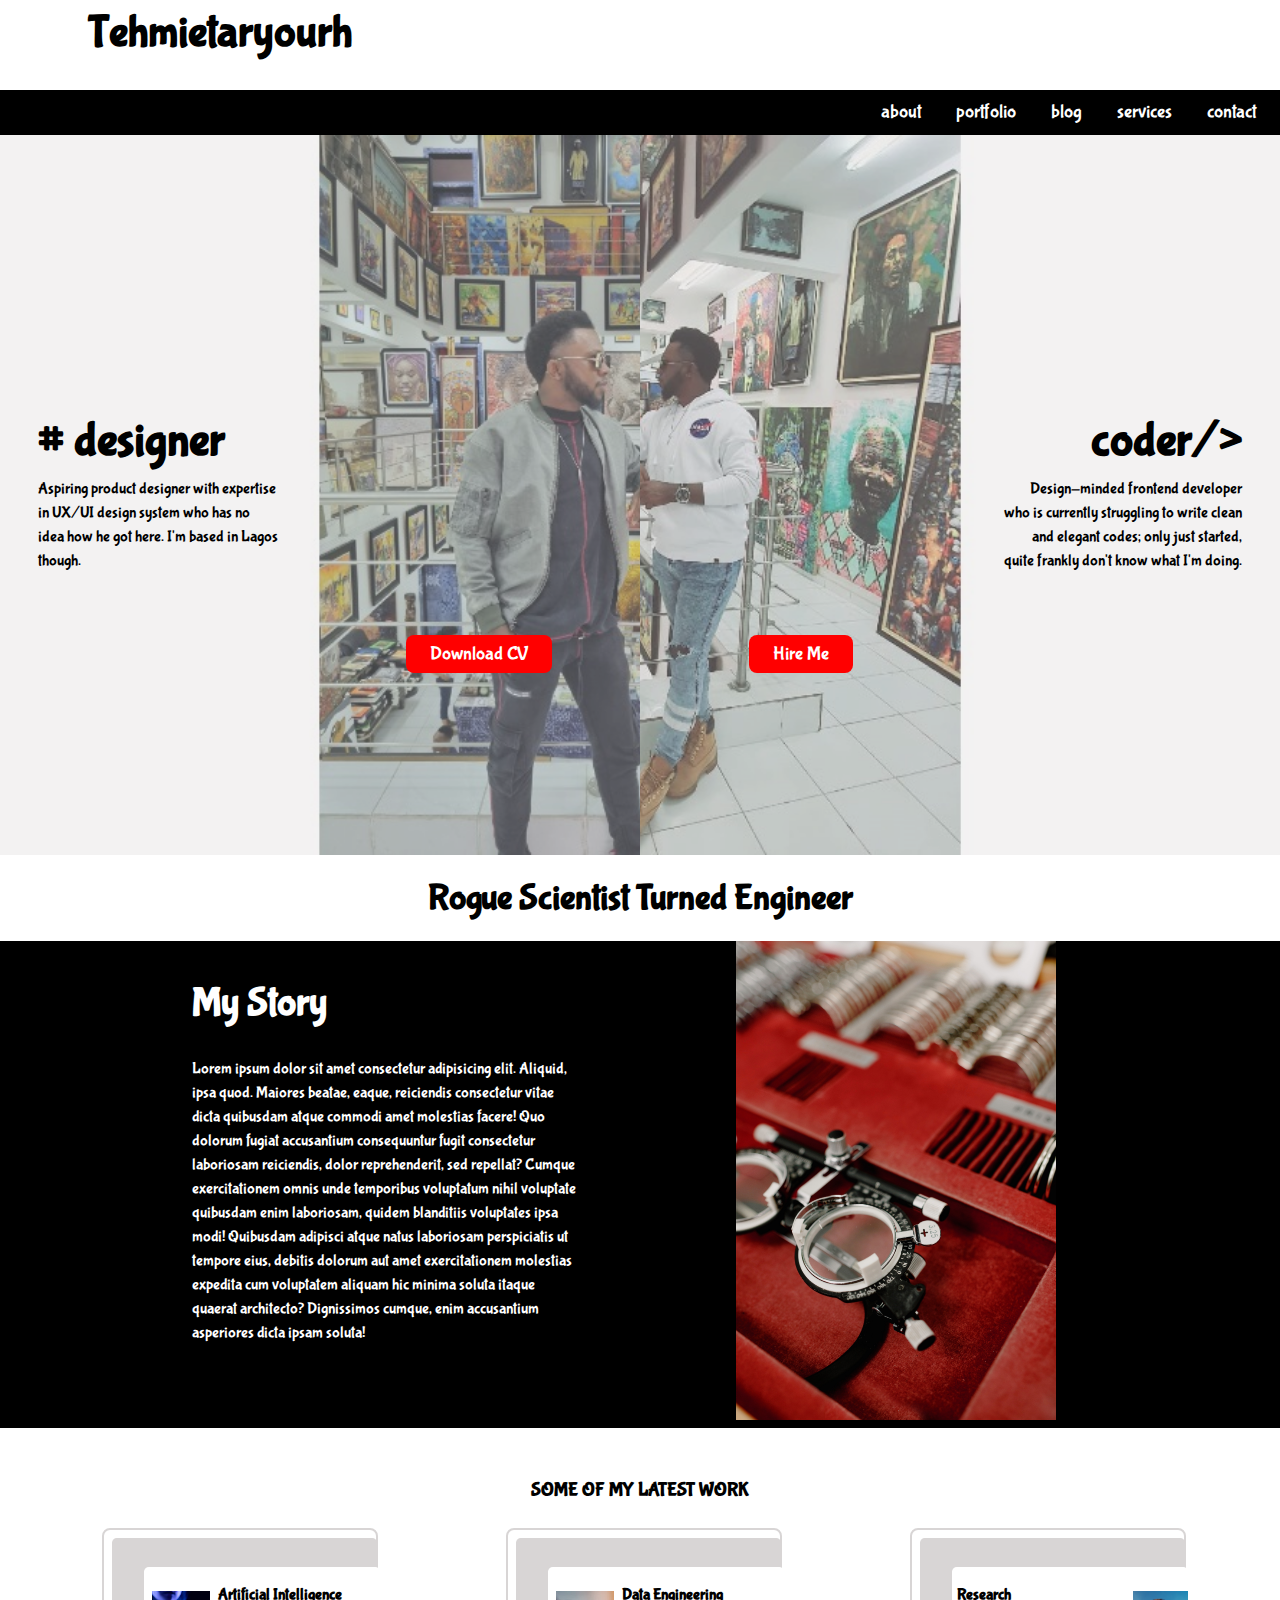
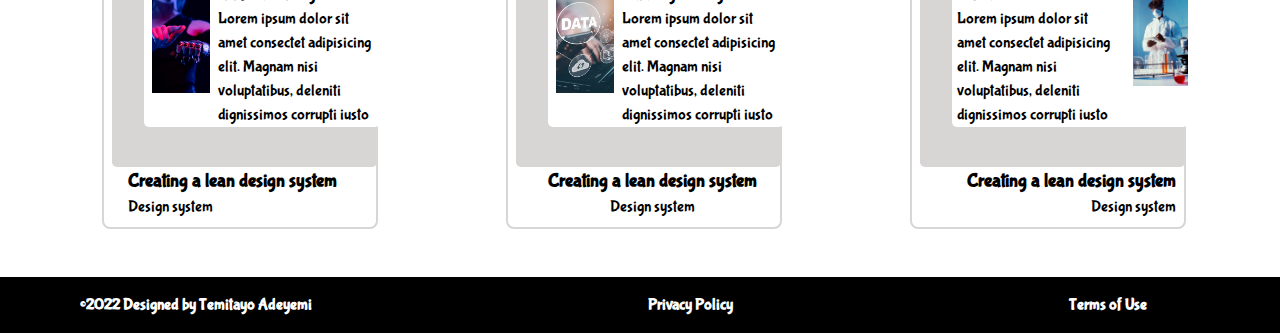
==== index.html @ a4dc2e0b "initial commit" ====
<!DOCTYPE html>
<html lang="en">
  <head>
    <meta charset="UTF-8" />
    <meta http-equiv="X-UA-Compatible" content="IE=edge" />
    <meta name="viewport" content="width=device-width, initial-scale=1.0" />
    <title>Tehmietaryourh</title>
    <!-- favicon -->
    <link
      rel="shortcut icon"
      href="assets/images/Favicon.jpg"
      type="image/x-icon"
    />

    <!-- custom css -->
    <link rel="stylesheet" href="/assets/css/style.css" />
  </head>
  <body>
    <!-- logo section -->
    <section id="logo">
      <div class="hawk">
        <a href="index.html"
          ><img src="/assets/images/Favicon.JPG" alt=""
        /></a>
      </div>

      <div class="logo-name">
        <h1><a href="index.html">Tehmietaryourh</a></h1>
      </div>

      <!-- social media section  -->
      <div class="all">
        <a href="https://twitter.com/Tehmietaryourh" class="smt" target="_blank"
          ><ion-icon name="logo-twitter"></ion-icon
        ></a>

        <a
          href="https://web.facebook.com/adeyemi.temitayo.9"
          class="smf"
          target="_blank"
        >
          <ion-icon name="logo-facebook"></ion-icon
        ></a>

        <a
          href="https://www.instagram.com/tehmietaryourh/"
          class="smi"
          target="_blank"
          ><ion-icon name="logo-instagram" class="ig"></ion-icon
        ></a>

        <a
          href="https://www.youtube.com/channel/UCkXcMp_VG7xFpF2jUQhkn5w"
          class="smy"
          target="_blank"
          ><ion-icon name="logo-youtube"></ion-icon
        ></a>

        <a
          href="https://www.linkedin.com/in/temitayo-adeyemi-bs-msc-1a5087137/"
          class="sml"
          target="_blank"
          ><ion-icon name="logo-linkedin"></ion-icon
        ></a>
      </div>
    </section>

    <!-- navbar -->
    <nav id="navbar">
      <div>
        <ul>
          <li><a href="about.html" class="btn">about</a></li>
          <li><a href="portfolio.html" class="btn">portfolio</a></li>
          <li><a href="blog.html" class="btn">blog</a></li>
          <li><a href="services.html" class="btn">services</a></li>
          <li><a href="contact.html" class="btn">contact</a></li>
        </ul>
      </div>
    </nav>

    <!-- Index Banner Display -->
    <section id="banner">
      <div class="bannerl">
        <div class="bg-left"></div>
        <div class="statementl">
          <a href="/assets/images/Temitayo Adeyemi - CV.pdf" download="" class="btn">Download CV</a>
        </div>
        <div class="bannerl-content">
          <h1 class="designer">
            <a href="about.html" class="btn"> # designer </a>
          </h1>
          <p class="designer-paragraph">
            Aspiring product designer with expertise in UX/UI design system who
            has no idea how he got here. I'm based in Lagos though.
          </p>
        </div>
      </div>

      <div class="bannerr">
        <div class="bg-right"></div>
        <div class="statementr">
          <a href="/contact.html" class="btn">Hire Me</a>
        </div>
        <div class="bannerr-content">
          <h1 class="coder">
            <a href="portfolio.html" class="btn"> coder/> </a>
          </h1>
          <p class="coder-paragraph">
            Design-minded frontend developer who is currently struggling to write clean and
            elegant codes; only just started, quite frankly don't know what I'm
            doing.
          </p>
        </div>
      </div>
    </section>

    <!-- Rogue Scientist -->
    <section id="rogue">
      <h2>
        Rogue Scientist Turned Engineer
      </h2>
    </section>

    <!-- My Story  -->
    <section id="my-story">
      <div class="story-text">
        <h2>My Story</h2>
        <br />
        <p>
          Lorem ipsum dolor sit amet consectetur adipisicing elit. Aliquid, ipsa
          quod. Maiores beatae, eaque, reiciendis consectetur vitae dicta
          quibusdam atque commodi amet molestias facere! Quo dolorum fugiat
          accusantium consequuntur fugit consectetur laboriosam reiciendis,
          dolor reprehenderit, sed repellat? Cumque exercitationem omnis unde
          temporibus voluptatum nihil voluptate quibusdam enim laboriosam,
          quidem blanditiis voluptates ipsa modi! Quibusdam adipisci atque natus
          laboriosam perspiciatis ut tempore eius, debitis dolorum aut amet
          exercitationem molestias expedita cum voluptatem aliquam hic minima
          soluta itaque quaerat architecto? Dignissimos cumque, enim accusantium
          asperiores dicta ipsam soluta!
        </p>
      </div>
      <div class="story-lens">
        <img src="/assets/images/The lens.jpg" alt="" />
      </div>
    </section>
    <br /><br />

    <!-- some of my latest works -->
    <section id="heading-w"> <h3>SOME OF MY LATEST WORK</h3>
    </section>
    <br>

    <section id="latest-works">
      <div class="worksl">
       <div class="cardl"> 
        <div class="card-insidel">
            <div class="card-imgl">
              <img src="/assets/images/AI-L.jpg" alt="" />
            </div>
            <div class="card-textl">
              <h4>Artificial Intelligence</h4>
              <p>
                Lorem ipsum dolor sit amet consectet adipisicing elit. Magnam
                nisi voluptatibus, deleniti dignissimos corrupti iusto
              </p>
            </div>
          </div>
        </div>
         <div class="bottom-textl">
          <h3>Creating a lean design system</h3>
          <p>Design system</p>
        </div>
       </div>
      </div>

      <div class="worksc">
       <div class="cardc"> 
        <div class="card-insidec">
            <div class="card-imgc">
              <img src="/assets/images/Data Engineering.jpg" alt="" />
            </div>
            <div class="card-textc">
              <h4>Data Engineering</h4>
              <p>
                Lorem ipsum dolor sit amet consectet adipisicing elit. Magnam
                nisi voluptatibus, deleniti dignissimos corrupti iusto
              </p>
            </div>
          </div>
        </div>
         <div class="bottom-textc">
          <h3>Creating a lean design system</h3>
          <p>Design system</p>
        </div>
       </div>
      </div>

      <div class="worksr">
       <div class="cardr"> 
        <div class="card-insider">
            <div class="card-textr">
              <h4>Research</h4>
              <p>
                Lorem ipsum dolor sit amet consectet adipisicing elit. Magnam
                nisi voluptatibus, deleniti dignissimos corrupti iusto
              </p>
            </div>
            <div class="card-imgr">
              <img src="/assets/images/Research.jpg" alt="" />
            </div>
          </div>
        </div>
         <div class="bottom-textr">
          <h3>Creating a lean design system</h3>
          <p>Design system</p>
        </div>
       </div>
      </div>
    </section>

    <section id="recent-projects">

    </section>

    <!-- footer section -->
    <section id="copyright">
      <div class="name">
        <h5>&copy;2022 Designed by Temitayo Adeyemi</h5>
      </div>
      <div class="privacy">
        <h5>Privacy Policy</h5>
      </div>
      <div class="terms">
        <h5>Terms of Use</h5>
      </div>
    </section>

    <script
      type="module"
      src="https://unpkg.com/ionicons@5.5.2/dist/ionicons/ionicons.esm.js"
    ></script>
    <script
      nomodule
      src="https://unpkg.com/ionicons@5.5.2/dist/ionicons/ionicons.js"
    ></script>
  </body>
</html>
---- assets/css/style.css ----
@import url('https://fonts.googleapis.com/css2?family=Bubblegum+Sans&display=swap');

*{
    margin: 0;
    font-family: 'Bubblegum Sans', cursive;
    line-height: 1.5;
    text-decoration: none;
    list-style: none;
}
img{
    width: 100%;
}
:root{
    --main-color :#000000;
    --primary-color:#ffffff;
    --secondary-color: #d8d5d5;
}

/* logo section  */
#logo{
    display: flex;
    /* border: 2px solid red; */
    width: 20%;
    height: 10vh;
    /* gap: 1rem; */
}

#logo .hawk a{
    color: var(--main-color);
    /* border: 2px solid red; */
    font-size: 4rem;
    width: 100%;
}
#logo .hawk a>img{
    margin-bottom: 0.5rem;
    padding-left: 2rem;
    padding-right: 1rem;
    /* border: 2px solid red; */
}
#logo .logo-name h1 a{
    color: var(--main-color);
    font-size: 2.8rem;
    padding-left: 2.5rem;
    /* border: 2px solid red; */
}

/* social media section  */
#logo .all{
    /* border: 2px solid red; */
    padding-top: 0rem;
    display: flex;
    margin-left: 40rem;
}

#logo .all a{
    color: var(--main-color);
    font-size: 2.5rem;
    padding-left: 1rem;
    padding-top: .5rem;
}
    
#logo .hawk h1 a{
    color: var(--main-color);
    font-size: 4rem;
}

/* social media logos */

#logo .all .smt:hover{
    background-color:var(--primary-color);
    color: #0a9aca;
    opacity: 100%;
}
#logo .all .smf:hover{
    background-color:var(--primary-color);
    color: #3434ec;
    opacity: 100%;
}
#logo .all .smi:hover{
    background-color:var(--primary-color);
    opacity: 100%;
}
#logo .all .ig:hover{
background: rgb(97,63,251);
background: linear-gradient(185deg, rgba(97,63,251,1) 9%, rgba(180,82,142,1) 50%, rgba(241,252,70,1) 100%);
border-radius: .6rem;
}
#logo .all .smy:hover{
    background-color:var(--primary-color);
    color: #d61b1b;
    opacity: 100%;
}
#logo .all .sml:hover{
    background-color:var(--primary-color);
    color:#064772;
    opacity: 100%;
}

/* navbar */
#navbar{
    background-color: var(--main-color);
}

#navbar .btn:hover{
    background-color: var(--primary-color);
    color: var(--main-color);
    opacity: 100%;
    padding: 0.5rem;
}

#navbar div{
    text-align: right;
    padding: 0.5rem;
}
#navbar div ul li{
    display: inline;
}
#navbar div ul li a{
    color: var(--primary-color)
}
#navbar div a>img{
    width: 5%;
}
#navbar div ul li{
    padding: 1rem;
    font-size: 1.2rem;
}

/* Index Banner Display */
#banner{
    display: flex;
    /* border: 2px solid red; */
}

/* banner left section  */
#banner .bannerl{
   background: url(/assets/images/Designer.jpg);
   height: 80vh;
   width: 50%;
   background-position: center center;
   background-repeat: no-repeat;
   background-size: cover;
}

/* left banner  */
#banner .bg-left{
    height: 100%;
    background: var(--secondary-color);
    opacity: 30%;
    position: relative;
}
#banner .bannerl-content{
    position: absolute;
    top: 45%;
    left: 3%;
    width: 25%;
    text-align:left;
}

#banner .bannerl .statementl{
    /* background: red; */
    font-size: 2rem;
    position: absolute;
    bottom: 25%;
    margin-left: 17%;
    padding-left: 11%;
}
#banner .bannerl .statementl a{
    background-color: red;
    border-radius: 0.5rem;
    font-size: 1.2rem;
    padding: 0.5rem 1.5rem;
    color: var(--primary-color);
    margin-left: 3rem;
}
#banner .bannerl .statementl .btn:hover{
    background-color: var(--primary-color);
    color: var(--main-color);
    opacity: 80%;
}

#banner .bannerr .statementr{
    /* background: red; */
    font-size: 2rem;
    position: absolute;
    bottom: 25%;
    margin-right: 20%;
    padding-left: 1%;
}
#banner .bannerr .statementr a{
    background-color: red;
    border-radius: 0.5rem;
    font-size: 1.2rem;
    padding: 0.5rem 1.5rem;
    color: var(--primary-color);
    margin-left: 6rem;
}
#banner .bannerr .statementr .btn:hover{
    background-color: var(--primary-color);
    color: var(--main-color);
    opacity: 80%;
}

#banner .bannerl-content .designer{
    font-size: 3rem;
}

#banner .bannerl-content .designer .btn:hover{
    color: #d61b1b;
}
#banner .bannerl-content .designer-paragraph{
    font-size: 1rem;
    padding-right: 5rem;
    /* border: 2px solid red; */
}

/* designer and coder links */
#banner .bannerl .bannerl-content .designer a{
    color: var(--main-color);
}
#banner .bannerr .bannerr-content .coder a{
    color: var(--main-color);

}

/* banner right section  */
#banner .bannerr{
    background: url(/assets/images/Coder.jpg);
    height: 80vh;
    width: 50%;
    background-position: center center;
    background-repeat: no-repeat;
    background-size: cover;
}

/* right bannerr  */

#banner .bannerr .bg-right{
    height: 100%;
    background:var(--secondary-color);
    opacity: 30%;
    position: relative;
} 
#banner .bannerr .bannerr-content{
    position: absolute;
    top: 45%;
    right: 3%;
    width: 25%;
    text-align:right;
}
#banner .bannerr-content .coder{
    font-size: 3rem;
}
#banner .bannerr-content .coder .btn:hover{
    color: #d61b1b;
}
#banner .bannerr-content .coder-paragraph{
    font-size: 1rem;
    padding-left: 5rem;
}


/* Rogue Scientist */
#rogue{
    text-align: center;
    font-size: 1.5rem;
    margin-top: 1rem;
    /* border: 2px solid red; */
}

/* My Story */
#my-story{
    display: flex;
    gap: 10rem; margin-top: 1rem;
    background-color: var(--main-color);
    /* border: 2px solid red; */
}

#my-story .story-text{
    color: var(--primary-color);
    /* border: 2px solid red; */
    width: 30%;
    margin-left: 12rem;
    margin-top: 2rem;
}
#my-story .story-text h2{
    font-size: 2.5rem;
}

#my-story .story-lens{
width: 25%;
/* border: 2px solid red; */
}

/* some of my latest work  */
#heading-w{
    text-align: center;
}

/* latest works left  */

#latest-works{
    /* border: 2px solid red; */
    display: flex;
} 
#latest-works .worksl{
    background-color: var(--primary-color);
    border: var(--secondary-color);
    border-radius: 0.5rem;
    border: 2px solid var(--secondary-color);
    width: 20%;
    padding: 0.5rem;
    margin-left: 8%;
}
#latest-works .worksl .cardl{
    background-color: var(--secondary-color);
    /* border: 2px solid red; */
    padding-top: 1.8rem;
    width: 97%;
    border-radius: 0.3rem;
    height: 12.5rem;
    padding-left: 1rem;
    /* position: relative; */
    /* margin-left: 2rem; */
}

#latest-works .worksl .cardl .card-insidel {
    /* position:absolute; */
    /* border: 2px solid red; */
    display: flex;
    gap: 0.5rem;
    width: 95%;
    margin-left: 1rem;
    padding-top: 1rem;
    border-radius: 0.3rem;
    background-color: var(--primary-color)
}

#latest-works .worksl .cardl .card-insidel .card-imgl{
    /* border: 2px solid red; */
    width: 100%;
    margin-left: 0.5rem;
}
#latest-works .worksl .cardl .card-insidel img{
    width: 100%;
    /* border: 2px solid red; */
    margin-top: 0.5rem;
}
#latest-works .worksl .bottom-textl{
    margin-left: 1rem;
}


/* latest works center  */
#latest-works .worksc{
    background-color: var(--primary-color);
    border: var(--secondary-color);
    border-radius: 0.5rem;
    border: 2px solid var(--secondary-color);
    width: 20%;
    padding: 0.5rem;
    margin-left: 10%;
}
#latest-works .worksc .cardc{
    background-color: var(--secondary-color);
    /* border: 2px solid red; */
    padding-top: 1.8rem;
    width: 97%;
    border-radius: 0.3rem;
    height: 12.5rem;
    padding-left: 1rem;
}

#latest-works .worksc .cardc .card-insidec {
    /* border: 2px solid red; */
    display: flex;
    gap: 0.5rem;
    width: 95%;
    margin-left: 1rem;
    padding-top: 1rem;
    border-radius: 0.3rem;
    background-color: var(--primary-color)
}

#latest-works .worksc .cardc .card-insidec .card-imgc{
    /* border: 2px solid red; */
    width: 100%;
    margin-left: 0.5rem;
}
#latest-works .worksc .cardc .card-insidec img{
    width: 100%;
    /* border: 2px solid red; */
    margin-top: 0.5rem;
}
#latest-works .worksc .bottom-textc{
    margin-left: 1rem;
    text-align: center;
}

/* latest works right  */
#latest-works .worksr{
    background-color: var(--primary-color);
    border: var(--secondary-color);
    border-radius: 0.5rem;
    border: 2px solid var(--secondary-color);
    width: 20%;
    padding: 0.5rem;
    margin-left: 10%;
}
#latest-works .worksr .cardr{
    background-color: var(--secondary-color);
    /* border: 2px solid red; */
    padding-top: 1.8rem;
    width: 97%;
    border-radius: 0.3rem;
    height: 12.5rem;
    padding-left: 1rem;
}

#latest-works .worksr .cardr .card-insider {
    /* border: 2px solid red; */
    display: flex;
    gap: 0.5rem;
    width: 93%;
    margin-left: 1rem;
    padding-top: 1rem;
    border-radius: 0.3rem;
    background-color: var(--primary-color)
}

#latest-works .worksr .cardr .card-insider .card-imgr{
    /* border: 2px solid red; */
    width: 100%;
    margin-left: 0.5rem;
}
#latest-works .worksr .cardr .card-insider{
    padding-left: 0.3rem;
}
#latest-works .worksr .cardr .card-insider img{
    width: 100%;
    /* border: 2px solid red; */
    margin-top: 0.5rem;
}
#latest-works .worksr .bottom-textr{
    margin-left: 1rem;
    text-align: right;
}

/* About me */

#about-me{
    background-color:var(--secondary-color);
    display: flex;
    gap: 5rem;
    /* border: 2px solid red; */
 }
 #about-me .about-contents {
    width: 40%;
    /* border: 2px solid red; */
    height: 50vh;
    margin: auto;
    padding-left: 20%;
    padding-top:10%;
}
#about-me .my-picture img{
    width: 70%;
 }

 #about-me .about-contents .text h2{
    font-size: 3rem;
    margin-bottom: 2rem;
 }

/* featured events */
#featured{
    display: inline;
    margin: 2rem;
    /* border: 2px solid red; */
}
#featured .texts{
    /* border: 2px solid red; */
    margin-left: 6%;

}
#featured .featured-images{
    width: 10%;
    /* border: 2px solid red; */
    display: flex;
    gap: 1rem;
    margin-left: 5rem;
}
#featured .featured-p{
    /* border: 2px solid red; */
    margin-left: 6%;
}

 /* what i do  */
 #my-jobs{
    /* border: 2px solid red; */
    display: flex;
    background-color: var(--main-color);
    color: var(--primary-color);
    text-align: left;
    gap: 5rem;
 }
 #my-jobs .part-designer{
    /* border: 2px solid red; */
    margin-left: 5rem;
    /* border: 2px solid red; */
    height: 50%;
    width: 40%;
    padding-top: 5rem;
 }
  #my-jobs .part-designer h2{
    text-align: center;
    font-size: 2.5rem;
  }

 #my-jobs .battery a{
    /* border: 2px solid red; */
    color: var(--primary-color);
    font-size: 15rem;
    padding-top: 2rem;
 }

 #my-jobs .part-coder{
    /* border: 2px solid red; */
    height: 50%;
    width: 40%;
    /* border: 2px solid red; */
    padding-top: 5rem;
 }
 #my-jobs .part-coder h2{
    text-align: center;
    font-size: 2.5rem;
 }

  /* Random facts section*/
  #random-facts{
    /* border: 2px solid red; */
    display: flex;
    gap: 5rem;
    width: 80%;
    padding-left: 15%;
    
  }
  #random-facts .picture{
    width: 40%;
  }
  #random-facts .text{
    /* border: 2px solid red; */
    padding-top: 10rem;
  }
  #random-facts .text h2{
    font-size: 3rem;
    text-align: center;
  }
  #random-facts .text ul{
    font-size: 1.5rem;
  }

 
 /* portfolio first section  */

 #portfolio{
    display: flex;
    margin-top: 2rem;
    /* border: 2px solid red; */
 }

 #portfolio .portfolio-text{
    /* border: 2px solid red; */
    width: 26%;
    margin-top: 4rem;
    margin-left: 18%;
 }
 #portfolio .portfolio-text h2{
    font-size: 3rem;
 }
 #portfolio .portfolio-text h4{
    font-size: 1.2rem;
 }
 #portfolio .portfolio-text p{
    width: 80%;
 }
 #portfolio .picture{
    /* border: 2px solid red; */
    width: 40%;
 }

 /* portfolio important projects */

 #important-projects{
    background-color: var(--main-color);
 }

 #important-projects p{
    color: var(--main-color);
 }
























 /* Blog */
 .blog{
    text-align: center;
    font-size: 8rem;
    padding-top: 15rem;
 }

/* services */
.services{
    text-align: center;
    font-size: 8rem;
    padding-top: 15rem;
}

 /* contact section*/
 #contact-page{
    background-color: var(--secondary-color);
    /* border: 2px solid red; */
 }

 .contact-contents{
    display: flex;
    align-items: center;
    gap: 4rem;
 }
.contact-contents .contact-picture img{
    width: 55%;
    padding-left: 10rem;
}
.contact-contents .contact-text{
    margin-left: 15rem;
    /* border: 2px solid red; */
    width: 40%;
}
.contact-contents .contact-text h2{
    font-size: 4rem;
}
.contact-contents .contact-text p{
    width: 60%;
    font-size: 1.2rem;
}

/* social-media contact section  */
.contact-contents .contact-text .social-media a{
    color: var(--main-color);
    font-size: 3rem;
    /* border: 2px solid red; */
}

.contact-contents .contact-text .social-media .smt:hover{
    background-color:var(--secondary-color);
    color: #0a9aca;
    opacity: 100%;
}
.contact-contents .contact-text .social-media .smf:hover{
    background-color:var(--secondary-color);
    color: #3434ec;
    opacity: 100%;
}
.contact-contents .contact-text .social-media .smi:hover{
    background-color:var(--secondary-color);
    opacity: 100%;
}
#contact-page .ig:hover{
    background: rgb(97,63,251);
    background: linear-gradient(185deg, rgba(97,63,251,1) 9%, rgba(180,82,142,1) 50%, rgba(241,252,70,1) 100%);
    border-radius: .6rem;
}
.contact-contents .contact-text .social-media .smy:hover{
    background-color:var(--secondary-color);
    color: #d61b1b;
    opacity: 100%;
}
.contact-contents .contact-text .social-media .sml:hover{
    background-color:var(--secondary-color);
    color:#064772;
    opacity: 100%;
}


/* contact  form section */
#message-form{
    background-color: var(--main-color);
    padding-bottom: 3rem;
}

#message-form .form-content{
display: flex;
gap: 4rem;
text-align: left;
}

#message-form .label h6{
    color:var(--primary-color);
    font-size: 2rem;
    padding-top: 2rem;
    text-align: left;
    padding-left: 15rem;
   
}
#message-form .form-content .info{
    width: 50%;
    gap: 8rem;
}
#message-form .form-content .textarea{
    width: 50%;
    gap: 8rem;
}

#message-form .form-content .info form input{
    width: 55%;
    margin-left: 15rem;
    margin-top: 1rem;
}

#message-form .form-content .textarea form textarea{
    width: 60%;
    display: block;
    margin-top: 1rem;
}
#message-form .form-content .textarea form button{
    margin-top: 1rem;
    
}

/* footer section  */
#copyright{
    margin-top: 3rem;
    padding-bottom: 1rem;
    display: flex;
    background-color: var(--main-color);
    gap: 20%;
    /* border: 2px solid red; */
    
}
#copyright .name, .privacy, .terms{
    text-align: center;
    padding-left: 5rem;
}
#copyright .name h5, .privacy h5, .terms h5{
    margin-top: 1rem;
    font-size: 1rem;
    color: var(--primary-color);
}
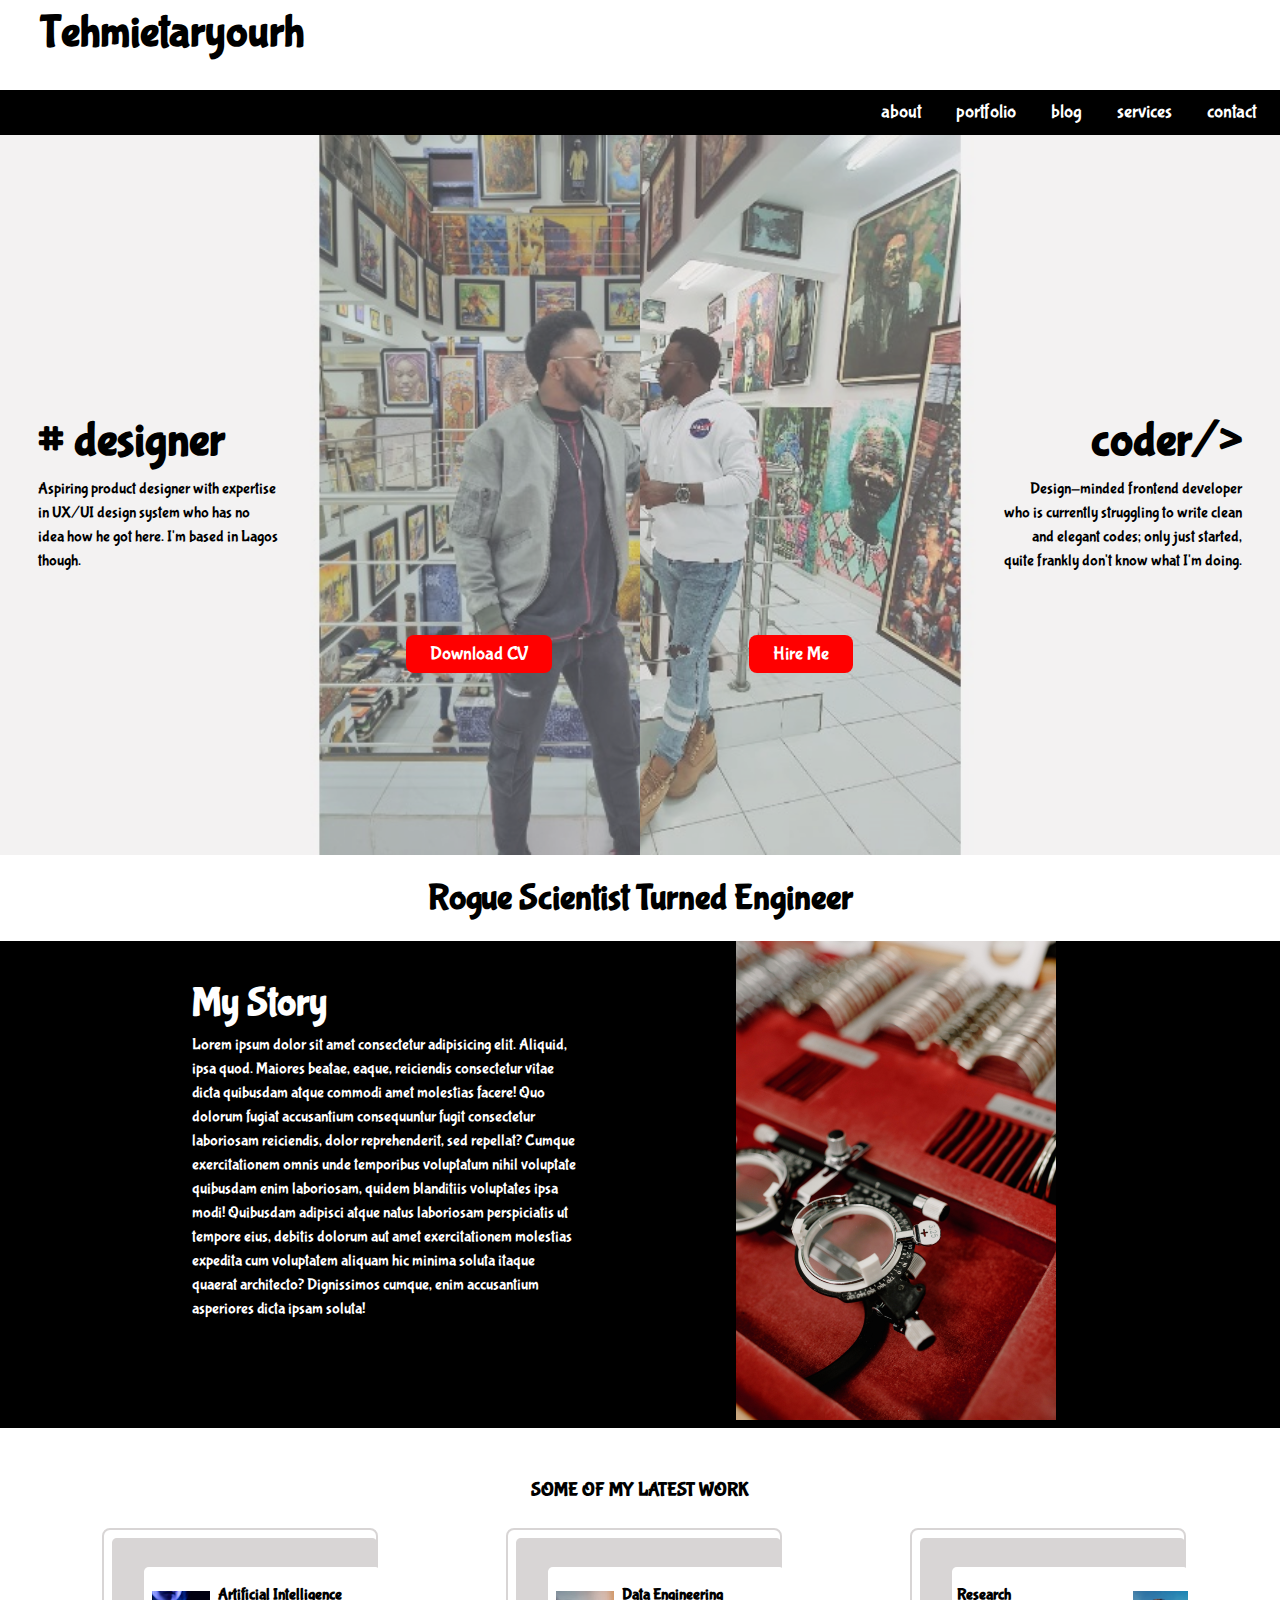
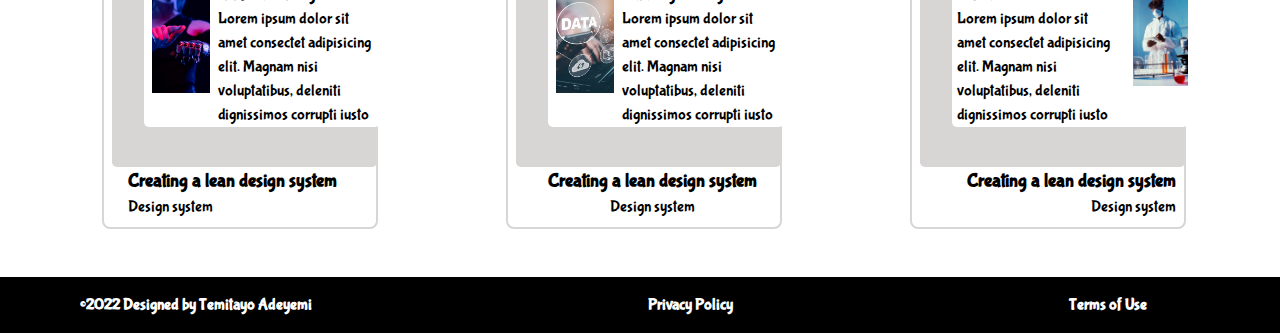
==== commit 99dbe6a1: "initial commit" ====
--- a/index.html
+++ b/index.html
@@ -11,7 +11,8 @@
       href="assets/images/Favicon.jpg"
       type="image/x-icon"
     />
-
+    <!-- aos css  -->
+    <link href="https://unpkg.com/aos@2.3.1/dist/aos.css" rel="stylesheet">
     <!-- custom css -->
     <link rel="stylesheet" href="/assets/css/style.css" />
   </head>
@@ -19,9 +20,7 @@
     <!-- logo section -->
     <section id="logo">
       <div class="hawk">
-        <a href="index.html"
-          ><img src="/assets/images/Favicon.JPG" alt=""
-        /></a>
+        <a href="index.html"></a><img src="/assets/images/Favicon.JPG" alt=""/>
       </div>
 
       <div class="logo-name">
@@ -125,7 +124,6 @@
     <section id="my-story">
       <div class="story-text">
         <h2>My Story</h2>
-        <br />
         <p>
           Lorem ipsum dolor sit amet consectetur adipisicing elit. Aliquid, ipsa
           quod. Maiores beatae, eaque, reiciendis consectetur vitae dicta
@@ -226,7 +224,7 @@
     <!-- footer section -->
     <section id="copyright">
       <div class="name">
-        <h5>&copy;2022 Designed by Temitayo Adeyemi</h5>
+        <h5> &copy;2022 Designed by Temitayo Adeyemi</h5>
       </div>
       <div class="privacy">
         <h5>Privacy Policy</h5>
@@ -236,6 +234,9 @@
       </div>
     </section>
 
+    <!-- AOS script js  -->
+    <script src="https://unpkg.com/aos@2.3.1/dist/aos.js"></script> 
+    <!-- icon script js -->
     <script
       type="module"
       src="https://unpkg.com/ionicons@5.5.2/dist/ionicons/ionicons.esm.js"
--- a/assets/css/style.css
+++ b/assets/css/style.css
@@ -16,6 +16,9 @@
     --secondary-color: #d8d5d5;
 }
 
+
+
+
 /* logo section  */
 #logo{
     display: flex;
@@ -49,7 +52,7 @@
     /* border: 2px solid red; */
     padding-top: 0rem;
     display: flex;
-    margin-left: 40rem;
+    margin-left: 38rem;
 }
 
 #logo .all a{
@@ -482,7 +485,7 @@
     margin-left: 6%;
 
 }
-#featured .featured-images{
+#featured .featured-images {
     width: 10%;
     /* border: 2px solid red; */
     display: flex;
@@ -765,3 +768,415 @@
     font-size: 1rem;
     color: var(--primary-color);
 }
+
+
+/* media query */
+
+/* max width  */
+@media (max-width:420px){
+
+/* logo section  */
+#logo{
+    /* border: 2px solid red; */
+    width: 100%;
+    gap: 1.5rem;
+    height: 7vh;
+}
+#logo .hawk{
+    /* border: 2px solid red; */
+    width: 10%;
+    height: 9vh;
+    padding: 0rem;
+}
+
+#logo .hawk img{
+    /* margin-bottom: 0.5rem; */
+    /* border: 2px solid red; */
+    width: 80%;
+    height: 6.5vh;
+    margin-bottom: 7rem;
+    margin-left: 1rem;
+
+}
+
+#logo .logo-name h1 a{
+    color: var(--main-color);
+    font-size: 1.5rem;
+    padding-left: 0.2rem;
+    /* border: 2px solid red; */
+   
+}
+
+/* social media section  */
+#logo .all{
+    /* border: 2px solid red; */
+    display: flex;
+    margin-left: 2rem;
+}
+
+#logo .all a{
+    color: var(--main-color);
+    font-size: 1.5rem;
+    padding-left: 0.2rem;
+    padding-top: 0.4rem;
+}
+    
+#logo .hawk h1 a{
+    color: var(--main-color);
+    font-size: 4rem;
+}
+
+/* navbar */
+#navbar{
+    background-color: var(--main-color);
+}
+
+#navbar div{
+    /* border: 2px solid red; */
+    padding: 0rem;
+    padding-bottom: 0.2rem;
+}
+
+#navbar div ul li{
+    display: inline; 
+    font-size: 0.8rem;
+    
+}
+#navbar div ul{
+    /* border: 2px solid red; */
+    width: 80%;
+}
+
+#navbar div ul li a{
+    color: var(--primary-color)
+}
+
+
+/* Index Banner Display */
+#banner{
+    display: flex;
+    /* border: 2px solid red; */
+}
+
+/* banner left section  */
+#banner .bannerl{
+   background: url(/assets/images/Designer.jpg);
+   height: 30vh;
+   width: 50%;
+   background-position: center center;
+   background-repeat: no-repeat;
+   background-size: cover;
+}
+
+/* left banner  */
+#banner .bg-left{
+    height: 100%;
+    background: var(--secondary-color);
+    opacity: 30%;
+    position: relative;
+}
+#banner .bannerl-content{
+    position: absolute;
+    top: 15%;
+    left: 3%;
+    width: 25%;
+    text-align:left;
+}
+
+#banner .bannerl .statementl{
+    /* background: red; */
+    font-size: 0.5rem;
+    position: absolute;
+    bottom: 65%;
+    margin-left: 10%;
+    padding-left: 11%;
+}
+#banner .bannerl .statementl a{
+    background-color: red;
+    border-radius: 0.2rem;
+    font-size: 0.5rem;
+    padding: 0.2rem 0.5rem;
+    color: var(--primary-color);
+    margin-left: 3rem;
+}
+#banner .bannerl .statementl .btn:hover{
+    background-color: var(--primary-color);
+    color: var(--main-color);
+    opacity: 80%;
+}
+
+#banner .bannerr .statementr{
+    /* background: red; */
+    font-size: 2rem;
+    position: absolute;
+    bottom: 62.5%;
+    margin-right: 20%;
+    padding-left: 1%;
+}
+#banner .bannerr .statementr a{
+    background-color: red;
+    border-radius: 0.2rem;
+    font-size: 0.5rem;
+    padding: 0.2rem 0.5rem;
+    color: var(--primary-color);
+    margin-left: 1rem;
+}
+#banner .bannerr .statementr .btn:hover{
+    background-color: var(--primary-color);
+    color: var(--main-color);
+    opacity: 80%;
+}
+
+#banner .bannerl-content .designer{
+    font-size: 1rem;
+}
+
+#banner .bannerl-content .designer .btn:hover{
+    color: #d61b1b;
+}
+#banner .bannerl-content .designer-paragraph{
+    font-size: 0.4rem;
+    padding-right: 1.2rem;
+    /* border: 2px solid red; */
+}
+
+/* designer and coder links */
+#banner .bannerl .bannerl-content .designer a{
+    color: var(--main-color);
+}
+#banner .bannerr .bannerr-content .coder a{
+    color: var(--main-color);
+
+}
+
+/* banner right section  */
+#banner .bannerr{
+    background: url(/assets/images/Coder.jpg);
+    height: 30vh;
+    width: 50%;
+    background-position: center center;
+    background-repeat: no-repeat;
+    background-size: cover;
+}
+
+/* right bannerr  */
+
+#banner .bannerr .bg-right{
+    height: 100%;
+    background:var(--secondary-color);
+    opacity: 30%;
+    position: relative;
+} 
+#banner .bannerr .bannerr-content{
+    position: absolute;
+    top: 15%;
+    right: 3%;
+    width: 25%;
+    text-align:right;
+}
+#banner .bannerr-content .coder{
+    font-size: 1rem;
+}
+#banner .bannerr-content .coder .btn:hover{
+    color: #d61b1b;
+}
+#banner .bannerr-content .coder-paragraph{
+    font-size: 0.4rem;
+    padding-left: 2rem;
+}
+
+
+/* Rogue Scientist */
+#rogue{
+    text-align: center;
+    font-size: 0.7rem;
+    /* border: 2px solid red; */
+    margin-top: 0rem;
+    margin-bottom: 0rem;
+}
+
+/* My Story */
+#my-story{
+    display: flex;
+    gap: 1rem; margin-top: 1rem;
+    background-color: var(--main-color);
+    height: 50vh;
+    margin-top: 0rem;
+    /* border: 2px solid red; */
+}
+
+#my-story .story-text{
+    color: var(--primary-color);
+    /* border: 2px solid red; */
+    width: 30%;
+    padding-top: 0.5rem;
+    margin-left: 2rem;
+    margin-top: 0rem;
+}
+#my-story .story-text h2{
+    font-size: 1rem;
+}
+#my-story .story-text p{
+    font-size: .5rem;
+}
+
+#my-story .story-lens{
+width: 40%;
+/* border: 2px solid red; */
+}
+
+/* some of my latest work  */
+#heading-w{
+    text-align: center;
+}
+
+/* latest works left  */
+
+#latest-works{
+    /* border: 2px solid red; */
+    display: flex;
+} 
+#latest-works .worksl{
+    background-color: var(--primary-color);
+    border: var(--secondary-color);
+    border-radius: 0.5rem;
+    border: 2px solid var(--secondary-color);
+    width: 20%;
+    padding: 0.5rem;
+    margin-left: 8%;
+}
+#latest-works .worksl .cardl{
+    background-color: var(--secondary-color);
+    /* border: 2px solid red; */
+    padding-top: 1.8rem;
+    width: 97%;
+    border-radius: 0.3rem;
+    height: 12.5rem;
+    padding-left: 1rem;
+    /* position: relative; */
+    /* margin-left: 2rem; */
+}
+
+#latest-works .worksl .cardl .card-insidel {
+    /* position:absolute; */
+    /* border: 2px solid red; */
+    display: flex;
+    gap: 0.5rem;
+    width: 95%;
+    margin-left: 1rem;
+    padding-top: 1rem;
+    border-radius: 0.3rem;
+    background-color: var(--primary-color)
+}
+
+#latest-works .worksl .cardl .card-insidel .card-imgl{
+    /* border: 2px solid red; */
+    width: 100%;
+    margin-left: 0.5rem;
+}
+#latest-works .worksl .cardl .card-insidel img{
+    width: 100%;
+    /* border: 2px solid red; */
+    margin-top: 0.5rem;
+}
+#latest-works .worksl .bottom-textl{
+    margin-left: 1rem;
+}
+
+
+/* latest works center  */
+#latest-works .worksc{
+    background-color: var(--primary-color);
+    border: var(--secondary-color);
+    border-radius: 0.5rem;
+    border: 2px solid var(--secondary-color);
+    width: 20%;
+    padding: 0.5rem;
+    margin-left: 10%;
+}
+#latest-works .worksc .cardc{
+    background-color: var(--secondary-color);
+    /* border: 2px solid red; */
+    padding-top: 1.8rem;
+    width: 97%;
+    border-radius: 0.3rem;
+    height: 12.5rem;
+    padding-left: 1rem;
+}
+
+#latest-works .worksc .cardc .card-insidec {
+    /* border: 2px solid red; */
+    display: flex;
+    gap: 0.5rem;
+    width: 95%;
+    margin-left: 1rem;
+    padding-top: 1rem;
+    border-radius: 0.3rem;
+    background-color: var(--primary-color)
+}
+
+#latest-works .worksc .cardc .card-insidec .card-imgc{
+    /* border: 2px solid red; */
+    width: 100%;
+    margin-left: 0.5rem;
+}
+#latest-works .worksc .cardc .card-insidec img{
+    width: 100%;
+    /* border: 2px solid red; */
+    margin-top: 0.5rem;
+}
+#latest-works .worksc .bottom-textc{
+    margin-left: 1rem;
+    text-align: center;
+}
+
+/* latest works right  */
+#latest-works .worksr{
+    background-color: var(--primary-color);
+    border: var(--secondary-color);
+    border-radius: 0.5rem;
+    border: 2px solid var(--secondary-color);
+    width: 20%;
+    padding: 0.5rem;
+    margin-left: 10%;
+}
+#latest-works .worksr .cardr{
+    background-color: var(--secondary-color);
+    /* border: 2px solid red; */
+    padding-top: 1.8rem;
+    width: 97%;
+    border-radius: 0.3rem;
+    height: 12.5rem;
+    padding-left: 1rem;
+}
+
+#latest-works .worksr .cardr .card-insider {
+    /* border: 2px solid red; */
+    display: flex;
+    gap: 0.5rem;
+    width: 93%;
+    margin-left: 1rem;
+    padding-top: 1rem;
+    border-radius: 0.3rem;
+    background-color: var(--primary-color)
+}
+
+#latest-works .worksr .cardr .card-insider .card-imgr{
+    /* border: 2px solid red; */
+    width: 100%;
+    margin-left: 0.5rem;
+}
+#latest-works .worksr .cardr .card-insider{
+    padding-left: 0.3rem;
+}
+#latest-works .worksr .cardr .card-insider img{
+    width: 100%;
+    /* border: 2px solid red; */
+    margin-top: 0.5rem;
+}
+#latest-works .worksr .bottom-textr{
+    margin-left: 1rem;
+    text-align: right;
+}
+
+}
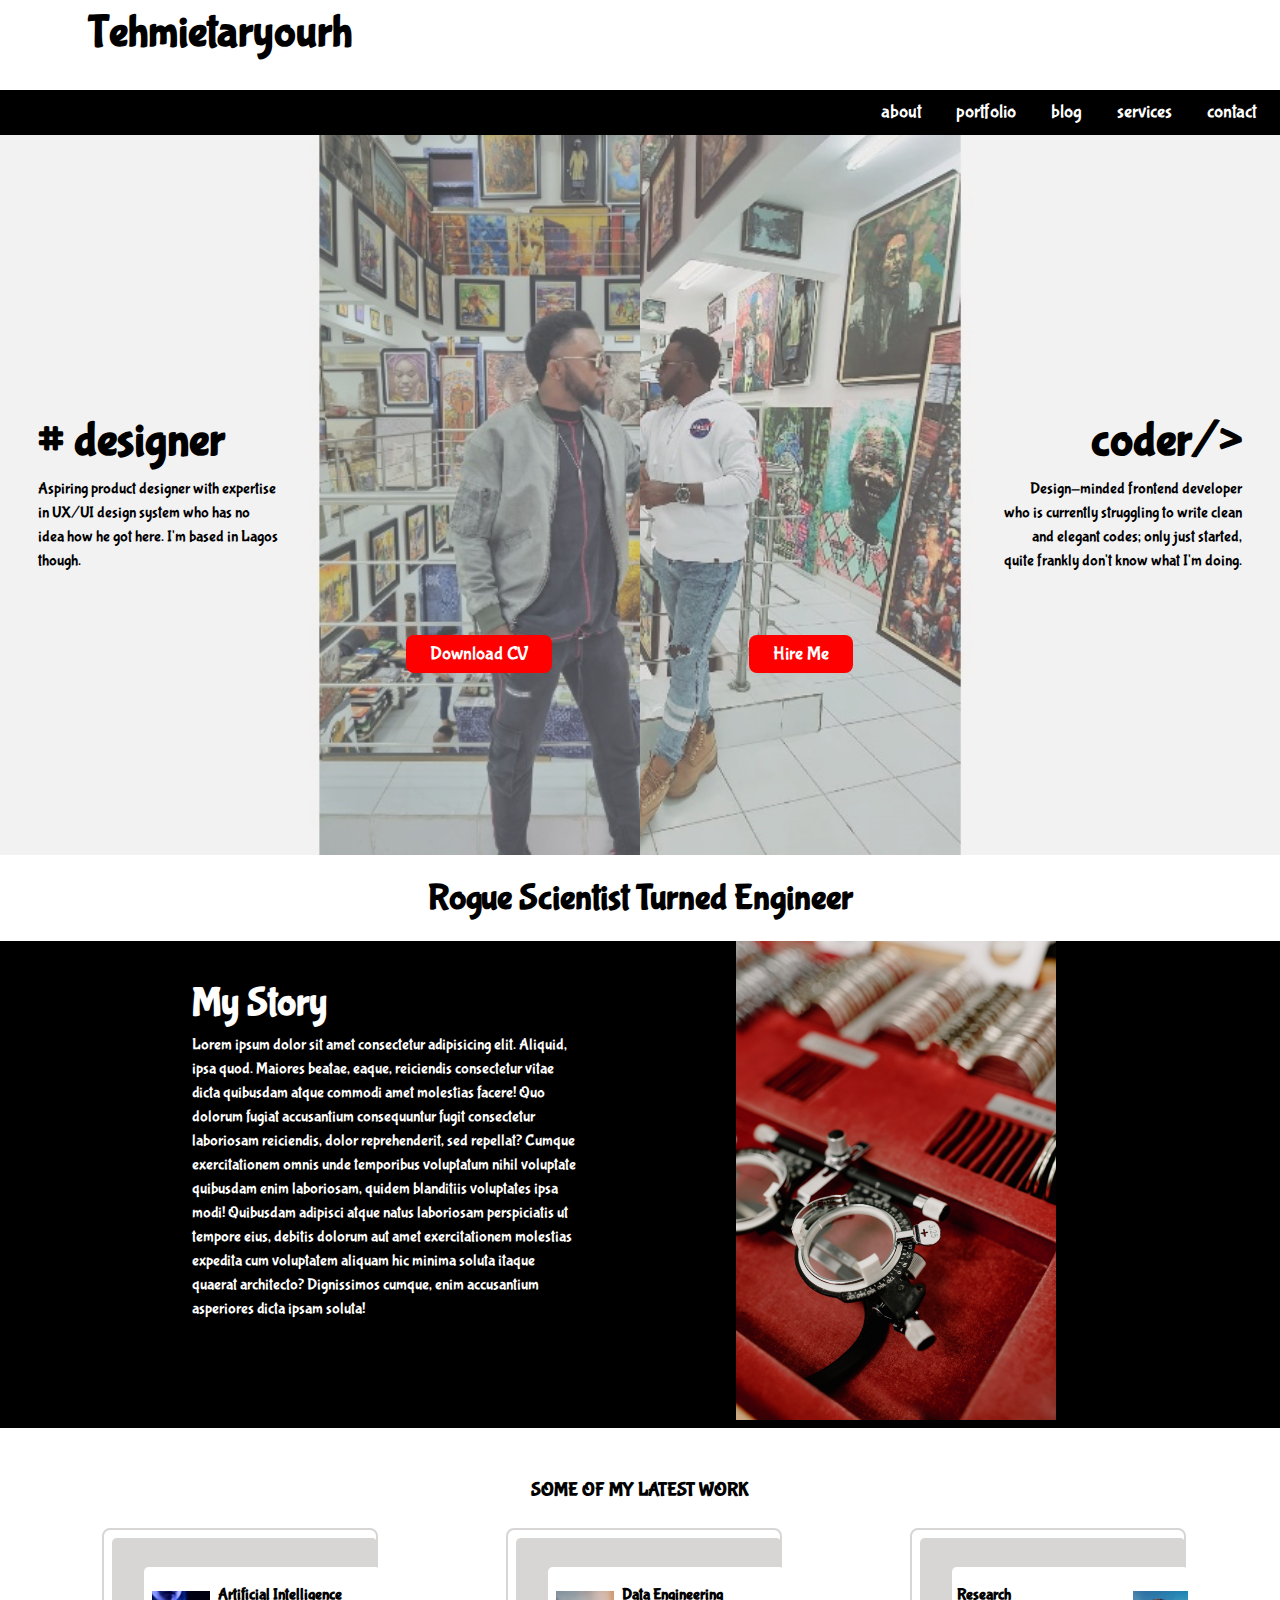
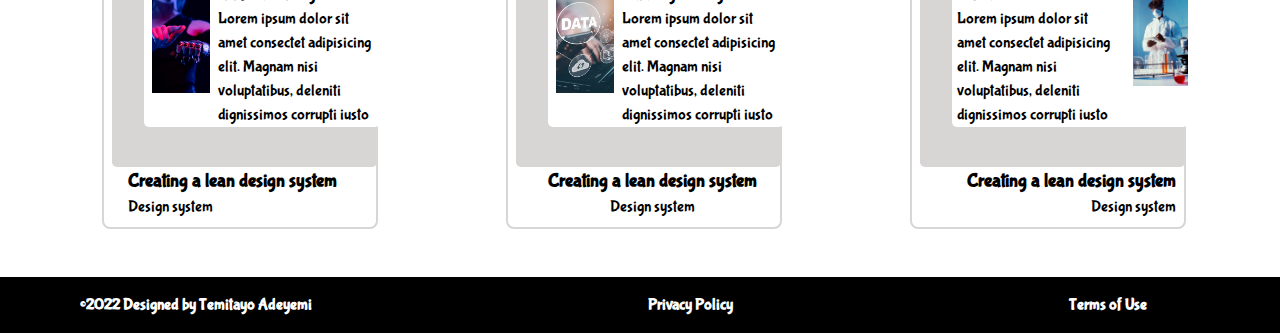
==== commit 0813ba7c: "update" ====
--- a/index.html
+++ b/index.html
@@ -20,7 +20,7 @@
     <!-- logo section -->
     <section id="logo">
       <div class="hawk">
-        <a href="index.html"></a><img src="/assets/images/Favicon.JPG" alt=""/>
+        <a href="index.html"><img src="/assets/images/Favicon.JPG" alt=""/></a>
       </div>
 
       <div class="logo-name">
--- a/assets/css/style.css
+++ b/assets/css/style.css
@@ -768,415 +768,3 @@
     font-size: 1rem;
     color: var(--primary-color);
 }
-
-
-/* media query */
-
-/* max width  */
-@media (max-width:420px){
-
-/* logo section  */
-#logo{
-    /* border: 2px solid red; */
-    width: 100%;
-    gap: 1.5rem;
-    height: 7vh;
-}
-#logo .hawk{
-    /* border: 2px solid red; */
-    width: 10%;
-    height: 9vh;
-    padding: 0rem;
-}
-
-#logo .hawk img{
-    /* margin-bottom: 0.5rem; */
-    /* border: 2px solid red; */
-    width: 80%;
-    height: 6.5vh;
-    margin-bottom: 7rem;
-    margin-left: 1rem;
-
-}
-
-#logo .logo-name h1 a{
-    color: var(--main-color);
-    font-size: 1.5rem;
-    padding-left: 0.2rem;
-    /* border: 2px solid red; */
-   
-}
-
-/* social media section  */
-#logo .all{
-    /* border: 2px solid red; */
-    display: flex;
-    margin-left: 2rem;
-}
-
-#logo .all a{
-    color: var(--main-color);
-    font-size: 1.5rem;
-    padding-left: 0.2rem;
-    padding-top: 0.4rem;
-}
-    
-#logo .hawk h1 a{
-    color: var(--main-color);
-    font-size: 4rem;
-}
-
-/* navbar */
-#navbar{
-    background-color: var(--main-color);
-}
-
-#navbar div{
-    /* border: 2px solid red; */
-    padding: 0rem;
-    padding-bottom: 0.2rem;
-}
-
-#navbar div ul li{
-    display: inline; 
-    font-size: 0.8rem;
-    
-}
-#navbar div ul{
-    /* border: 2px solid red; */
-    width: 80%;
-}
-
-#navbar div ul li a{
-    color: var(--primary-color)
-}
-
-
-/* Index Banner Display */
-#banner{
-    display: flex;
-    /* border: 2px solid red; */
-}
-
-/* banner left section  */
-#banner .bannerl{
-   background: url(/assets/images/Designer.jpg);
-   height: 30vh;
-   width: 50%;
-   background-position: center center;
-   background-repeat: no-repeat;
-   background-size: cover;
-}
-
-/* left banner  */
-#banner .bg-left{
-    height: 100%;
-    background: var(--secondary-color);
-    opacity: 30%;
-    position: relative;
-}
-#banner .bannerl-content{
-    position: absolute;
-    top: 15%;
-    left: 3%;
-    width: 25%;
-    text-align:left;
-}
-
-#banner .bannerl .statementl{
-    /* background: red; */
-    font-size: 0.5rem;
-    position: absolute;
-    bottom: 65%;
-    margin-left: 10%;
-    padding-left: 11%;
-}
-#banner .bannerl .statementl a{
-    background-color: red;
-    border-radius: 0.2rem;
-    font-size: 0.5rem;
-    padding: 0.2rem 0.5rem;
-    color: var(--primary-color);
-    margin-left: 3rem;
-}
-#banner .bannerl .statementl .btn:hover{
-    background-color: var(--primary-color);
-    color: var(--main-color);
-    opacity: 80%;
-}
-
-#banner .bannerr .statementr{
-    /* background: red; */
-    font-size: 2rem;
-    position: absolute;
-    bottom: 62.5%;
-    margin-right: 20%;
-    padding-left: 1%;
-}
-#banner .bannerr .statementr a{
-    background-color: red;
-    border-radius: 0.2rem;
-    font-size: 0.5rem;
-    padding: 0.2rem 0.5rem;
-    color: var(--primary-color);
-    margin-left: 1rem;
-}
-#banner .bannerr .statementr .btn:hover{
-    background-color: var(--primary-color);
-    color: var(--main-color);
-    opacity: 80%;
-}
-
-#banner .bannerl-content .designer{
-    font-size: 1rem;
-}
-
-#banner .bannerl-content .designer .btn:hover{
-    color: #d61b1b;
-}
-#banner .bannerl-content .designer-paragraph{
-    font-size: 0.4rem;
-    padding-right: 1.2rem;
-    /* border: 2px solid red; */
-}
-
-/* designer and coder links */
-#banner .bannerl .bannerl-content .designer a{
-    color: var(--main-color);
-}
-#banner .bannerr .bannerr-content .coder a{
-    color: var(--main-color);
-
-}
-
-/* banner right section  */
-#banner .bannerr{
-    background: url(/assets/images/Coder.jpg);
-    height: 30vh;
-    width: 50%;
-    background-position: center center;
-    background-repeat: no-repeat;
-    background-size: cover;
-}
-
-/* right bannerr  */
-
-#banner .bannerr .bg-right{
-    height: 100%;
-    background:var(--secondary-color);
-    opacity: 30%;
-    position: relative;
-} 
-#banner .bannerr .bannerr-content{
-    position: absolute;
-    top: 15%;
-    right: 3%;
-    width: 25%;
-    text-align:right;
-}
-#banner .bannerr-content .coder{
-    font-size: 1rem;
-}
-#banner .bannerr-content .coder .btn:hover{
-    color: #d61b1b;
-}
-#banner .bannerr-content .coder-paragraph{
-    font-size: 0.4rem;
-    padding-left: 2rem;
-}
-
-
-/* Rogue Scientist */
-#rogue{
-    text-align: center;
-    font-size: 0.7rem;
-    /* border: 2px solid red; */
-    margin-top: 0rem;
-    margin-bottom: 0rem;
-}
-
-/* My Story */
-#my-story{
-    display: flex;
-    gap: 1rem; margin-top: 1rem;
-    background-color: var(--main-color);
-    height: 50vh;
-    margin-top: 0rem;
-    /* border: 2px solid red; */
-}
-
-#my-story .story-text{
-    color: var(--primary-color);
-    /* border: 2px solid red; */
-    width: 30%;
-    padding-top: 0.5rem;
-    margin-left: 2rem;
-    margin-top: 0rem;
-}
-#my-story .story-text h2{
-    font-size: 1rem;
-}
-#my-story .story-text p{
-    font-size: .5rem;
-}
-
-#my-story .story-lens{
-width: 40%;
-/* border: 2px solid red; */
-}
-
-/* some of my latest work  */
-#heading-w{
-    text-align: center;
-}
-
-/* latest works left  */
-
-#latest-works{
-    /* border: 2px solid red; */
-    display: flex;
-} 
-#latest-works .worksl{
-    background-color: var(--primary-color);
-    border: var(--secondary-color);
-    border-radius: 0.5rem;
-    border: 2px solid var(--secondary-color);
-    width: 20%;
-    padding: 0.5rem;
-    margin-left: 8%;
-}
-#latest-works .worksl .cardl{
-    background-color: var(--secondary-color);
-    /* border: 2px solid red; */
-    padding-top: 1.8rem;
-    width: 97%;
-    border-radius: 0.3rem;
-    height: 12.5rem;
-    padding-left: 1rem;
-    /* position: relative; */
-    /* margin-left: 2rem; */
-}
-
-#latest-works .worksl .cardl .card-insidel {
-    /* position:absolute; */
-    /* border: 2px solid red; */
-    display: flex;
-    gap: 0.5rem;
-    width: 95%;
-    margin-left: 1rem;
-    padding-top: 1rem;
-    border-radius: 0.3rem;
-    background-color: var(--primary-color)
-}
-
-#latest-works .worksl .cardl .card-insidel .card-imgl{
-    /* border: 2px solid red; */
-    width: 100%;
-    margin-left: 0.5rem;
-}
-#latest-works .worksl .cardl .card-insidel img{
-    width: 100%;
-    /* border: 2px solid red; */
-    margin-top: 0.5rem;
-}
-#latest-works .worksl .bottom-textl{
-    margin-left: 1rem;
-}
-
-
-/* latest works center  */
-#latest-works .worksc{
-    background-color: var(--primary-color);
-    border: var(--secondary-color);
-    border-radius: 0.5rem;
-    border: 2px solid var(--secondary-color);
-    width: 20%;
-    padding: 0.5rem;
-    margin-left: 10%;
-}
-#latest-works .worksc .cardc{
-    background-color: var(--secondary-color);
-    /* border: 2px solid red; */
-    padding-top: 1.8rem;
-    width: 97%;
-    border-radius: 0.3rem;
-    height: 12.5rem;
-    padding-left: 1rem;
-}
-
-#latest-works .worksc .cardc .card-insidec {
-    /* border: 2px solid red; */
-    display: flex;
-    gap: 0.5rem;
-    width: 95%;
-    margin-left: 1rem;
-    padding-top: 1rem;
-    border-radius: 0.3rem;
-    background-color: var(--primary-color)
-}
-
-#latest-works .worksc .cardc .card-insidec .card-imgc{
-    /* border: 2px solid red; */
-    width: 100%;
-    margin-left: 0.5rem;
-}
-#latest-works .worksc .cardc .card-insidec img{
-    width: 100%;
-    /* border: 2px solid red; */
-    margin-top: 0.5rem;
-}
-#latest-works .worksc .bottom-textc{
-    margin-left: 1rem;
-    text-align: center;
-}
-
-/* latest works right  */
-#latest-works .worksr{
-    background-color: var(--primary-color);
-    border: var(--secondary-color);
-    border-radius: 0.5rem;
-    border: 2px solid var(--secondary-color);
-    width: 20%;
-    padding: 0.5rem;
-    margin-left: 10%;
-}
-#latest-works .worksr .cardr{
-    background-color: var(--secondary-color);
-    /* border: 2px solid red; */
-    padding-top: 1.8rem;
-    width: 97%;
-    border-radius: 0.3rem;
-    height: 12.5rem;
-    padding-left: 1rem;
-}
-
-#latest-works .worksr .cardr .card-insider {
-    /* border: 2px solid red; */
-    display: flex;
-    gap: 0.5rem;
-    width: 93%;
-    margin-left: 1rem;
-    padding-top: 1rem;
-    border-radius: 0.3rem;
-    background-color: var(--primary-color)
-}
-
-#latest-works .worksr .cardr .card-insider .card-imgr{
-    /* border: 2px solid red; */
-    width: 100%;
-    margin-left: 0.5rem;
-}
-#latest-works .worksr .cardr .card-insider{
-    padding-left: 0.3rem;
-}
-#latest-works .worksr .cardr .card-insider img{
-    width: 100%;
-    /* border: 2px solid red; */
-    margin-top: 0.5rem;
-}
-#latest-works .worksr .bottom-textr{
-    margin-left: 1rem;
-    text-align: right;
-}
-
-}
